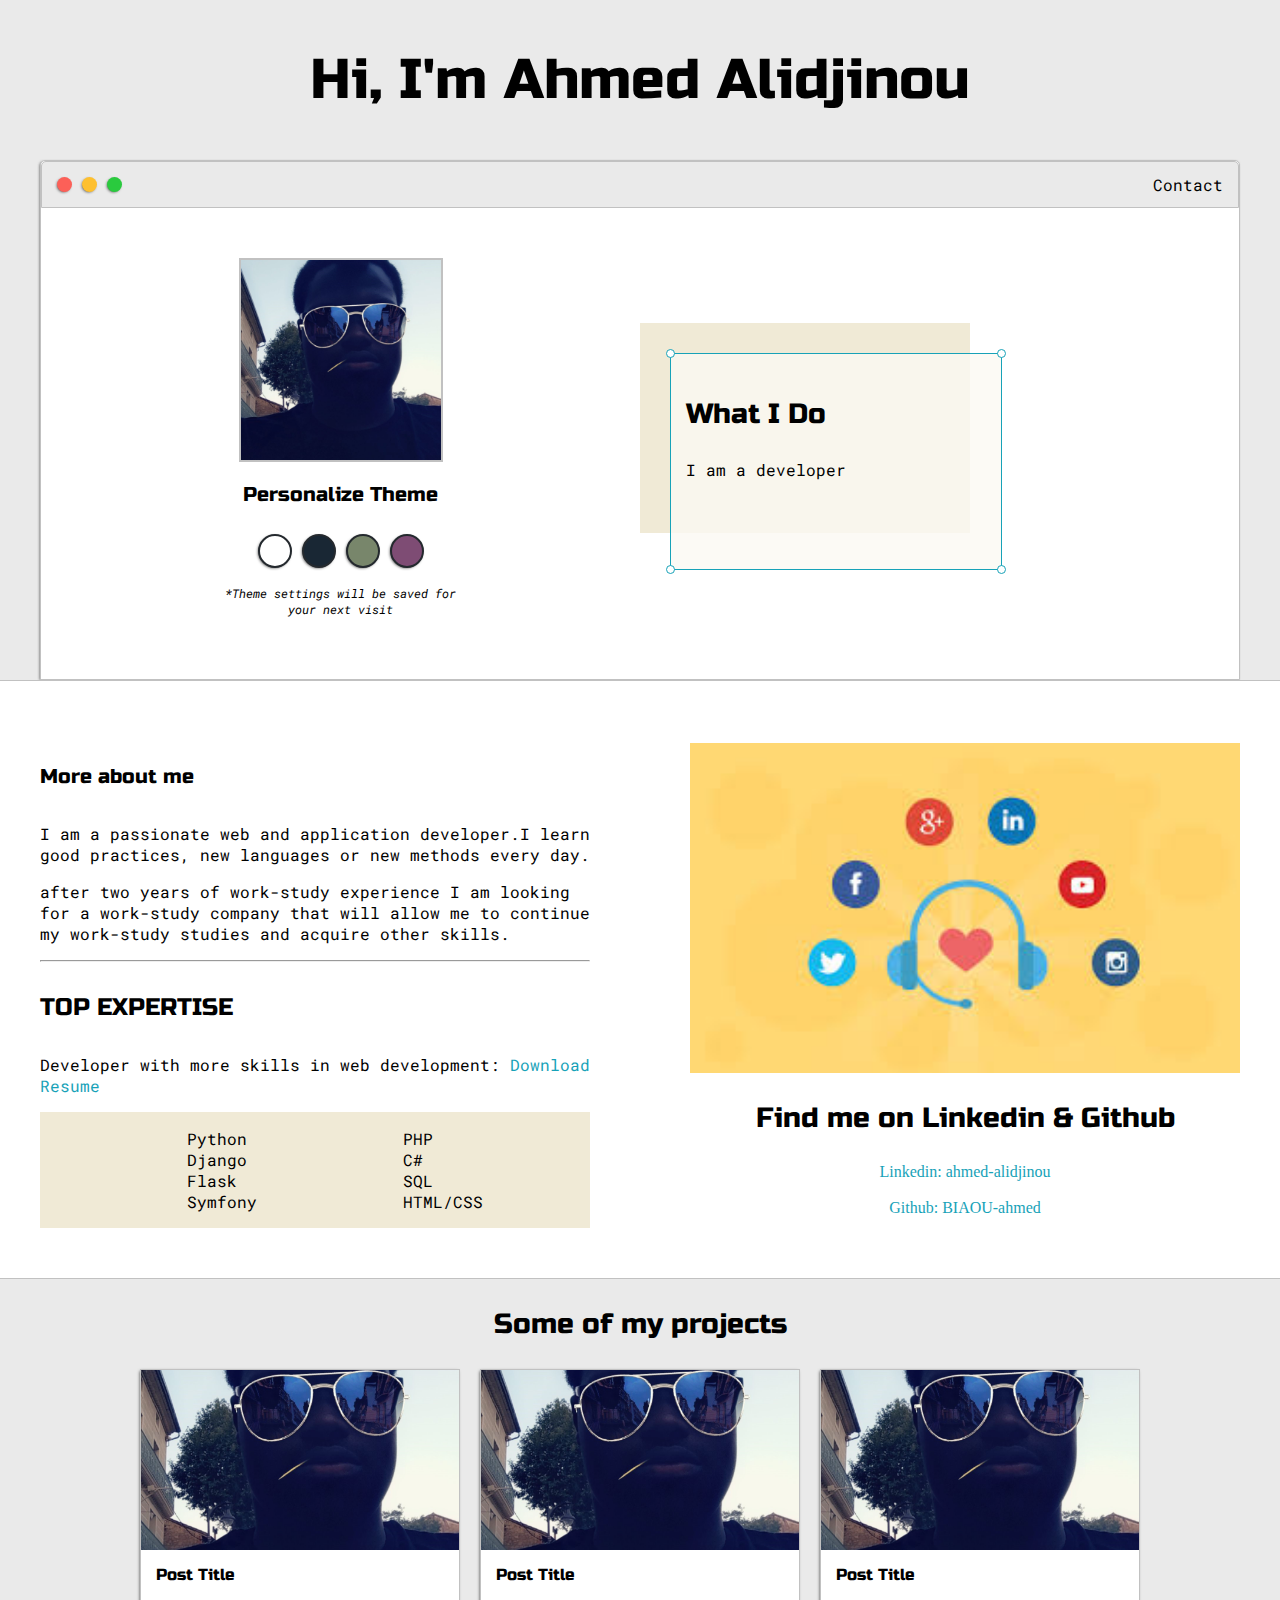
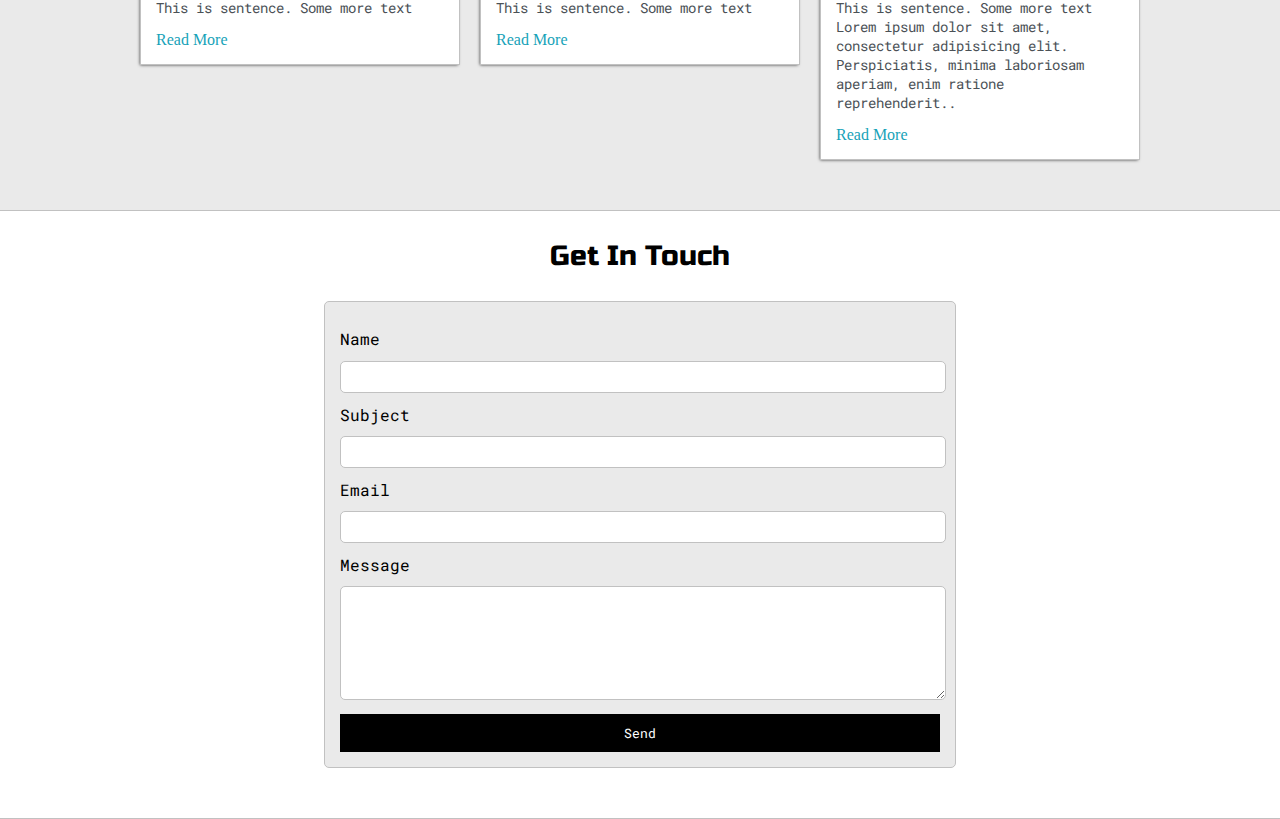
==== index.html @ 1d687b64 "commit of all files" ====
<!DOCTYPE html>
<html lang="en">
<head>
	<meta charset="UTF-8">
	<title>Ahmed ALIDJINOU</title>
	<meta name="viewport" content="width=device-width, initial-scale=1, maximum-scale=1">

	<link href="https://fonts.googleapis.com/css2?family=Russo+One&display=swap" rel="stylesheet">

	<link href="https://fonts.googleapis.com/css2?family=Roboto+Mono:wght@500&family=Russo+One&display=swap" rel="stylesheet">

	<link rel="stylesheet" type="text/css" href="default.css">

	<link id="theme-style" rel="stylesheet" type="text/css" href="">

</head>
<body>
	
	<section class="s1">
		
		<div class="main-container">
			<div class="greeting-wrapper">
				<h1>Hi, I'm Ahmed Alidjinou</h1>
				
			</div>

			<div class="intro-wrapper">
				<div class="nav-wrapper">

					<div class="dots-wrapper">
						<div id="dot-1" class="browser-dot"></div>
						<div id="dot-2" class="browser-dot"></div>
						<div id="dot-3" class="browser-dot"></div>
						
					</div>

					<ul id="navigation">
						<li><a href="#">Contact</a></li>
					</ul> 
				</div>
				<div class="left-column">
					<img id="profile_pic" src="images/ahmed.JPG" alt="">
					<h5 style="text-align: center;line-height: 0;">Personalize Theme</h5>
					<div id="theme-options-wrapper">
						<div data-mode="light" id="light-mode" class="theme-dot"></div>
						<div data-mode="blue" id="blue-mode" class="theme-dot"></div>
						<div data-mode="green" id="green-mode" class="theme-dot"></div>
						<div data-mode="purple" id="purple-mode" class="theme-dot"></div>
					</div>
					<p id="settings-note">*Theme settings will be saved for <br>your next visit</p>
				</div>
				<div class=" right-column">

					<div id="preview-shadow">
						
						<div id="preview">
							<div id="corner-tl" class="corner">
								
							</div>
							<div id="corner-tr" class="corner">
								
							</div>

							<h3>What I Do</h3>
							<p>I am a developer </p>
							<div id="corner-br" class="corner">

							</div>
							<div id="corner-bl" class="corner">

							</div>
						</div>

					</div>
				</div>

			</div>	

		</div>
	</section>

	<section class="s2">
		<div class="main-container">

			<div class="about-wrapper">
				<div class="about-me">
					<h5>More about me</h5>
					<p>I am a passionate web and application developer.I learn good practices, new languages ​​or new methods every day.</p>
					<p> after two years of work-study experience I am looking for a work-study company that will allow me to continue my work-study studies and acquire other skills.</p>

					<hr>

					<h4>TOP EXPERTISE</h4>

					<p>	Developer with more skills in web development: <a target="_blank" href="resume.pdf">Download Resume</a>	</p>

					<div id="skills">
						<ul>
							<li>Python</li>
							<li>Django</li>
							<li>Flask</li>
							<li>Symfony</li>
						</ul>

						<ul>
							<li>PHP</li>
							<li>C#</li>
							<li>SQL</li>
							<li>HTML/CSS</li>
						</ul>

					</div>

				</div>
				<div class="social-link">
					<img id="social_img" src="images/index.jpg" alt="">
					<h3>Find me on Linkedin & Github</h3>
					<a target="_blank" href="#"> Linkedin: ahmed-alidjinou</a>
					<br>
					<a target="_blank" href="#"> Github: BIAOU-ahmed</a>
				</div>

			</div>
		</div>
	</section>

	<section class="s1">
		<div class="main-container">

			<h3 style="text-align: center;">Some of my projects</h3>

			<div class="post-wrapper">


				<div>

					<div class="post">

						<img class="thumbnail" src="images/ahmed.JPG" alt="">
						<div class="post-preview">

							<h6 class="post-title">Post Title</h6>
							<p class="post-intro">This is sentence. Some more text</p>
							<a href="post.html"> Read More</a>
						</div>
					</div>

				</div>

				<div>

					<div class="post">

						<img class="thumbnail" src="images/ahmed.JPG" alt="">
						<div class="post-preview">

							<h6 class="post-title">Post Title</h6>
							<p class="post-intro">This is sentence. Some more text</p>
							<a href="post.html"> Read More</a>
						</div>
					</div>

				</div>


				<div>

					<div class="post">

						<img class="thumbnail" src="images/ahmed.JPG" alt="">
						<div class="post-preview">

							<h6 class="post-title">Post Title</h6>
							<p class="post-intro">This is sentence. Some more text Lorem ipsum dolor sit amet, consectetur adipisicing elit. Perspiciatis, minima laboriosam aperiam, enim ratione reprehenderit..</p>
							<a href="post.html"> Read More</a>
						</div>
					</div>	
				</div>

			</div>

		</div>
	</section>

	<section class="s2">
		<div class="main-container">
			<h3 style="text-align: center;">Get In Touch </h3>

			<form id="contact-form" action="">
				<label for="">Name</label>
				<input type="text" class="input-field" name="name">

				<label for="">Subject</label>
				<input type="text" class="input-field" name="subject">

				<label for="">Email</label>
				<input type="text" class="input-field" name="email">

				<label for="">Message</label>
				<textarea name="message" class="input-field"></textarea>





				<input type="submit" id="submit-btn" value="Send">

			</form>
		</div>
	</section>

<script type="text/javascript" src="script.js" ></script>
</body>
</html>
---- default.css ----
:root{

	--mainColor:#eaeaea;
	--secondaryColor:#fff;

	--borderColor:#c1c1c1;

	--mainText:black;
	--secondaryText:#4b5156;

	--themeDotBorder:#24292e;

	--previewBg:rgb(251, 249, 243, 0.8);

	--previewShadow:#f0ead6;

	--btnColor:black;
}

html, body{
	padding: 0;
	margin: 0;
}

body *{
	transition: 0.3s;
}


h1, h2, h3, h4, h5, h6, strong{
	
	color: var(--mainText);
	font-family: 'Russo One', sans-serif;
	font-weight: 500;
}

p, li, span, label, input, textarea{
	
	color: var(--mainText);
	font-family: 'Roboto Mono', monospace;


}

h1{font-size: 56px;}
h2{font-size: 36px;}
h3{font-size: 28px;}
h4{font-size: 24px;}
h5{font-size: 20px;}
h6{font-size: 16px;}

a{
	text-decoration: none;
	color: #17a2b8;
}


ul{
	list-style: none;
}


.s1{

	background-color: var(--mainColor);
	border-bottom: 1px solid var(--borderColor);
	overflow: auto;
}

.s2{

	background-color: var(--secondaryColor);
	border-bottom: 1px solid var(--borderColor);
	overflow: auto;
}

.main-container{
	width: 1200px;
	margin: 0 auto;
}

.greeting-wrapper{
	display: grid;
	text-align: center;
	align-content: center;
	min-height: 10em;
}

.intro-wrapper{
	background-color: var(--secondaryColor);
	border: 1px solid var(--borderColor);
	border-radius: 5px 5px 0 0;

	-webki-box-shadow: 1px 1px 3px rgba(0,0,0,0.75);
	-moz-box-shadow: 1px 1px 3px -1px rgba(0,0,0,0.75);
	box-shadow: -1px 1px 3px -1px rgba(0,0,0,0.75);

	display: grid;
	grid-template-columns: 1fr 1fr;
	grid-template-areas: 
		'nav-wrapper nav-wrapper'
		'left-column right-column'

	;
}

.nav-wrapper{
	border-radius: 5px 5px 0 0;
	border: 1px solid var(--borderColor);
	grid-area: nav-wrapper;
	display: flex;
	justify-content: space-between;
	align-items: center;
	background-color: var(--mainColor);
}

#navigation{
	margin: 0;
	padding: 10px;
}

#navigation a{
	color: var(--mainText);
}

#navigation li{
	display: inline-block;
	margin-right: 5px;
	margin-left: 5px;
}
.dots-wrapper{
	display: flex;
	padding: 10px;

}

#dot-1{
	background-color: #FC6058;
}

#dot-2{
	background-color: #FEC02F;
}

#dot-3{
	background-color: #2ACA3E;
}

.browser-dot{

	background-color: black;
	height: 15px;
	width: 15px;
	border-radius: 50%;
	margin: 5px;


	-webki-box-shadow: 1px 1px 3px rgba(0,0,0,0.75);
	-moz-box-shadow: 1px 1px 3px -1px rgba(0,0,0,0.75);
	box-shadow: -1px 1px 3px -1px rgba(0,0,0,0.75);


}

.left-column{
	grid-area: left-column;
	padding-top: 50px;
	padding-bottom: 50px;
}

#profile_pic{
	display: block;
	margin: 0 auto;
	height: 200px;
	width: 200px;
	object-fit: cover;
	border: 2px solid var(--borderColor);
}

#theme-options-wrapper{
	display: flex;
	justify-content: center;
}

.theme-dot{
	background-color: black;
	height: 30px;
	width: 30px;
	border-radius: 50%;
	margin: 5px;

	border: 2px solid var(--themeDotBorder);



	-webki-box-shadow: 1px 1px 3px rgba(0,0,0,0.75);
	-moz-box-shadow: 1px 1px 3px -1px rgba(0,0,0,0.75);
	box-shadow: -1px 1px 3px -1px rgba(0,0,0,0.75);

	cursor: pointer;

}

.theme-dot:hover{
	border-width: 5px;
}

#light-mode{

	background-color: #fff;
}

#blue-mode{

	background-color: #192734;

}

#green-mode{
	background-color: #78866b;
	
	
}

#purple-mode{
	background-color: #7E4C74;

}

#settings-note{
	font-size: 12px;
	font-style: italic;
	text-align: center;
}

.right-column{
	grid-area: right-column;
	display: grid;
	align-content: center;

	padding-top: 50px;
	padding-bottom: 80px;
}

#preview-shadow{
	background-color: var(--previewShadow);
	width: 300px;
	height: 180px;
	padding-left: 30px;
	padding-top: 30px;
}

#preview{
	width: 300px;
	height: 185px;
	border: 1.5px solid #17a2b8;
	background-color: var(--previewBg);
	padding: 15px;	
	position: relative;
}

.corner{
	width: 7px;
	height: 7px;
	border-radius: 50%;
	border: 1.5px solid #17a2b8;
	background-color: #fff;
	position: absolute;
}

#corner-tl{
	top: -5px;
	left: -5px;
}

#corner-tr{
	top: -5px;
	right: -5px;
}

#corner-br{
	bottom: -5px;
	right: -5px;
}

#corner-bl{
	bottom: -5px;
	left: -5px;
}

.about-wrapper{
	display: grid;
	grid-template-columns: repeat(auto-fit, minmax(320px, 1fr));
	padding-bottom: 50px;
	padding-top: 50px;
	gap:100px;
}

#skills{
	display: flex;
	justify-content: space-evenly;
	background-color: var(--previewShadow)
}

.social-link{
	display: grid;
	align-content: center;
	text-align: center;
}

#social_img{
	width: 100%;

}

.post-wrapper{
	display: grid;
	grid-template-columns: repeat(auto-fit,320px);
	gap: 20px;
	justify-content: center;
	padding-bottom: 50px;
}

.post{

	border: 1px solid var(--borderColor);



	-webki-box-shadow: 1px 1px 3px rgba(0,0,0,0.75);
	-moz-box-shadow: 1px 1px 3px -1px rgba(0,0,0,0.75);
	box-shadow: -1px 1px 3px -1px rgba(0,0,0,0.75);

}

.post-preview{
	background-color: #fff;
	padding: 15px;
}

.thumbnail{
	display: block;
	width: 100%;
	height: 180px;
	object-fit: cover;
}

.post-title{
	color: black;
	margin: 0;
}

.post-intro{

	color: #4b5156;
	font-size: 14px;
}

#contact-form{
	display: block;
	max-width: 600px;
	margin: 0 auto;
	border: 1px solid var(--borderColor);
	padding: 15px;
	border-radius: 5px;
	background-color: var(--mainColor);
	margin-bottom: 50px;

}

#contact-form label{
	line-height: 2.7em;

}


#contact-form textarea{
	min-height: 100px;
	font-size: 14px;
}

.input-field{
	width: 100%;
	padding-top: 10px;
	background-color: var(--secondaryColor);
	border-radius: 5px;
	border: 1px solid var(--borderColor);
	font-size: 14px;

}

#submit-btn{
	margin-top: 10px;
	width: 100%;
	padding-top: 10px;
	padding-bottom: 10px;
	color: #fff;
	background-color: var(--btnColor);
	border:none;

}

@media screen and (max-width: 1200px){

	.main-container{
		width: 95%;
	
	}

}

@media screen and (max-width: 800px){

	.intro-wrapper{
	
		grid-template-columns: 1fr;
		grid-template-areas: 
			'nav-wrapper'
			'left-column'
			'right-column'

		;
	}
	
	.right-column{
		justify-content: center;
	}


	


}
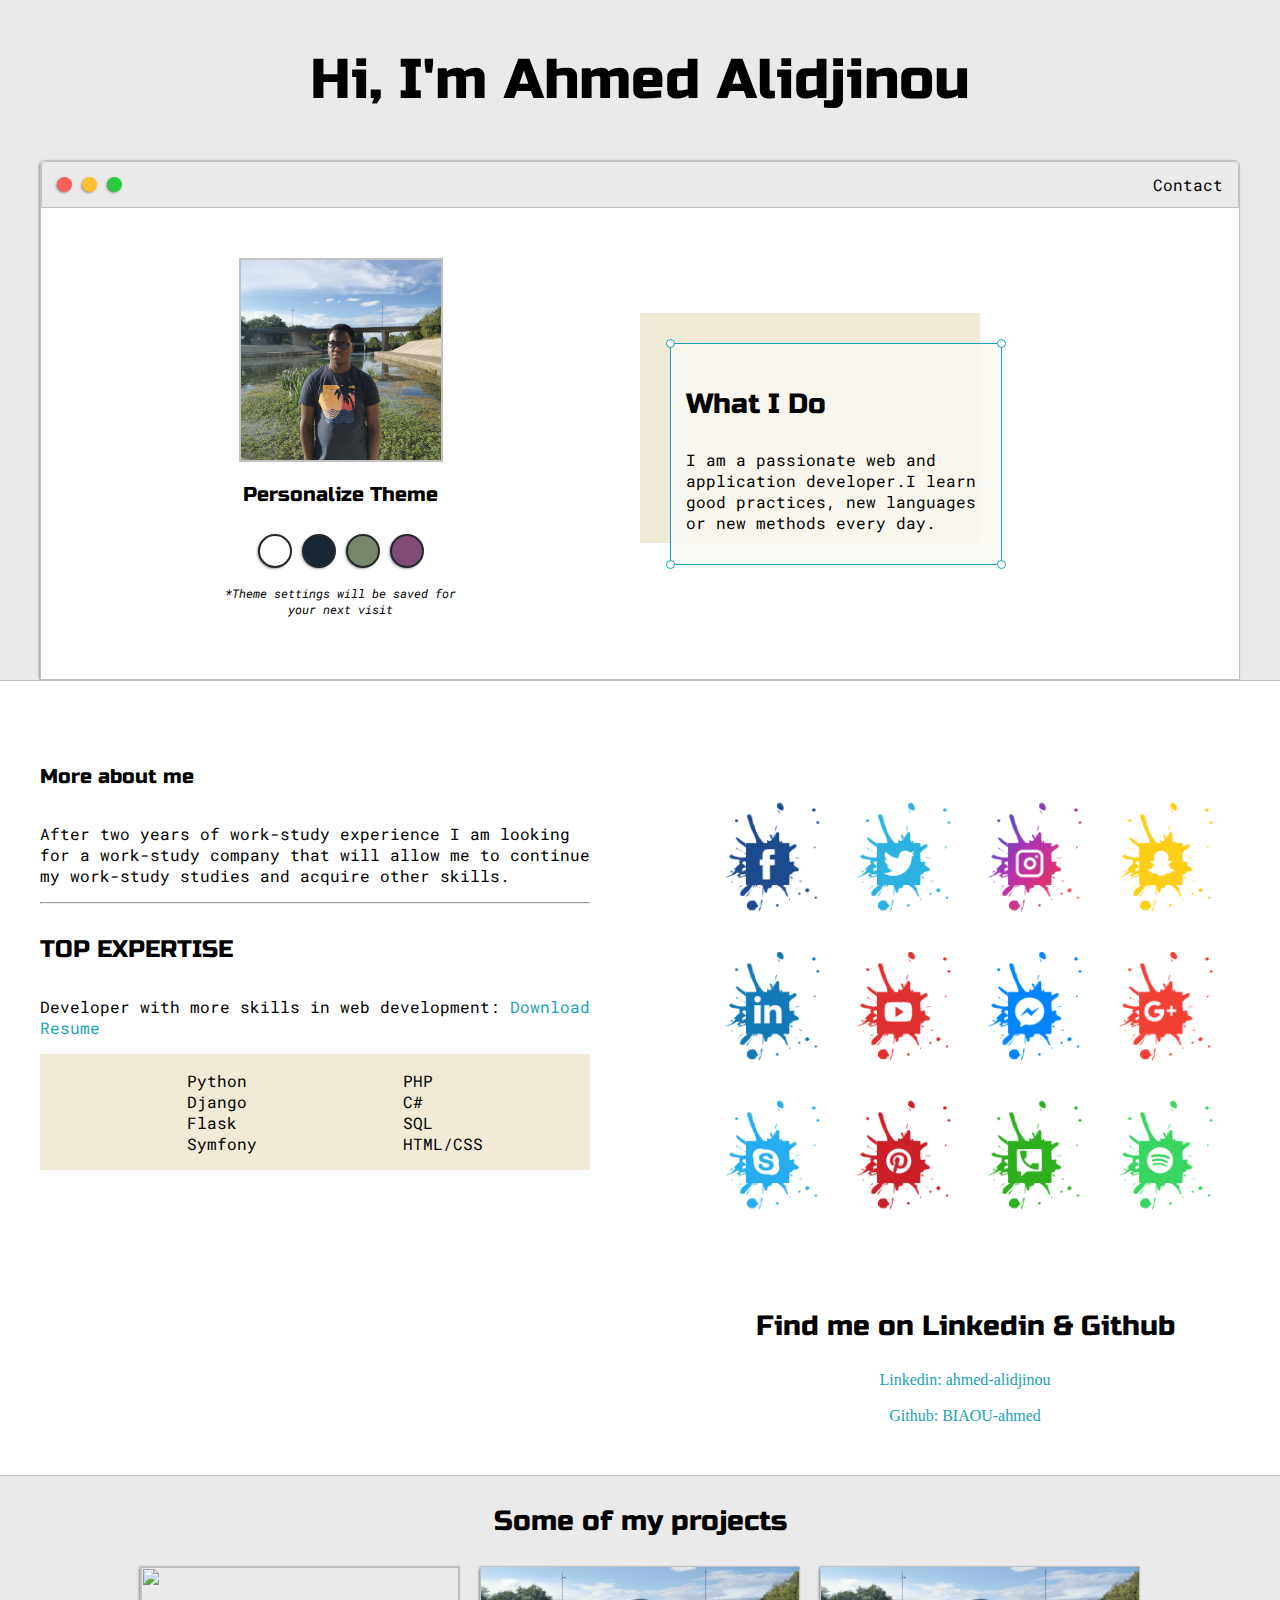
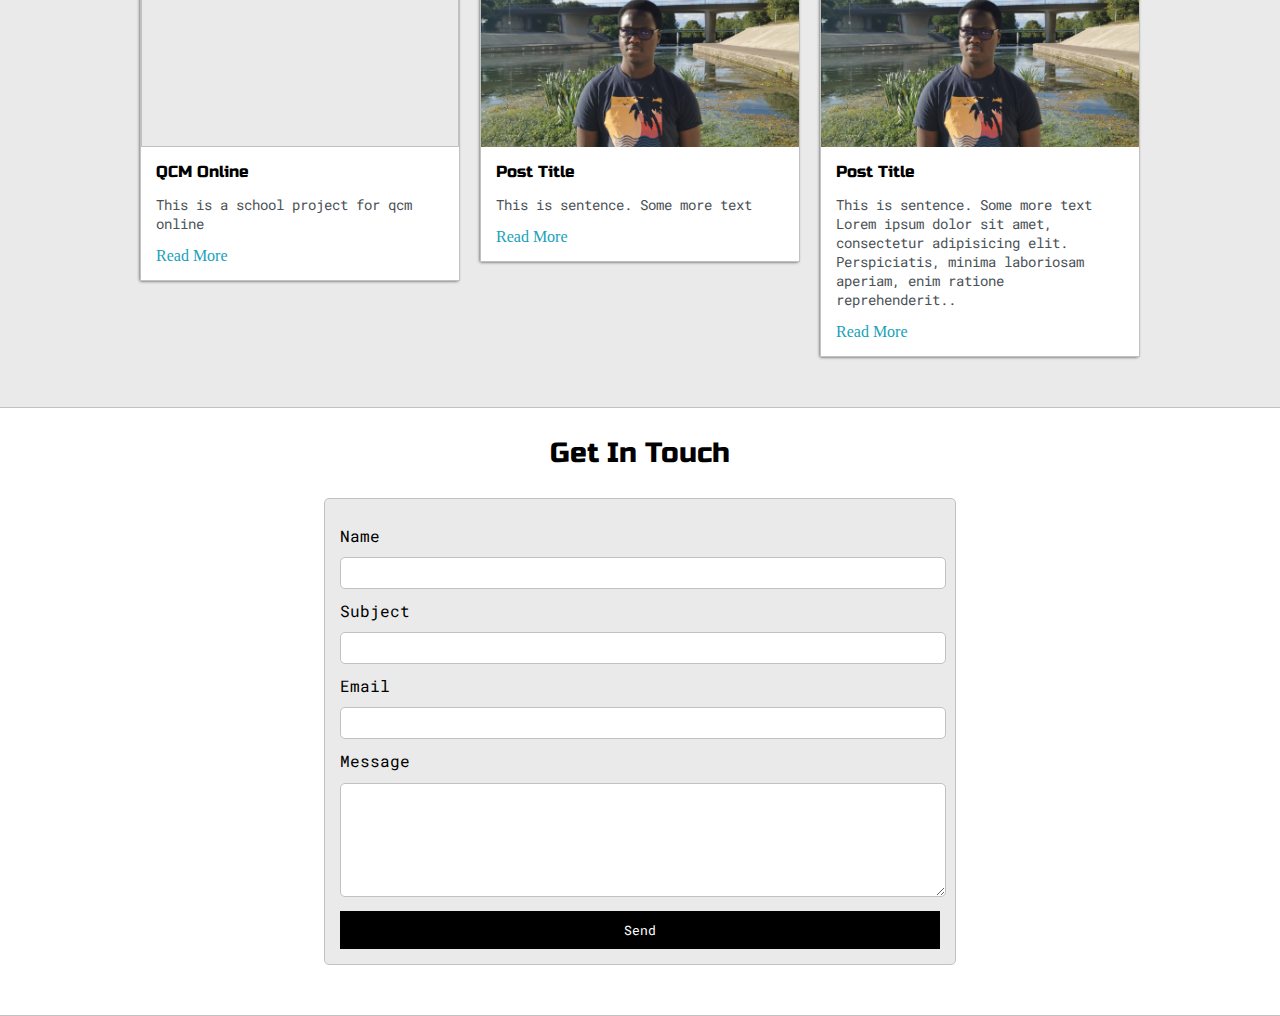
==== commit 0f298f5c: "Change the image of presentation" ====
--- a/index.html
+++ b/index.html
@@ -35,7 +35,7 @@
 					</div>
 
 					<ul id="navigation">
-						<li><a href="#">Contact</a></li>
+						<li><a href="#contact">Contact</a></li>
 					</ul> 
 				</div>
 				<div class="left-column">
@@ -62,7 +62,7 @@
 							</div>
 
 							<h3>What I Do</h3>
-							<p>I am a developer </p>
+							<p>I am a passionate web and application developer.I learn good practices, new languages ​​or new methods every day. </p>
 							<div id="corner-br" class="corner">
 
 							</div>
@@ -85,8 +85,8 @@
 			<div class="about-wrapper">
 				<div class="about-me">
 					<h5>More about me</h5>
-					<p>I am a passionate web and application developer.I learn good practices, new languages ​​or new methods every day.</p>
-					<p> after two years of work-study experience I am looking for a work-study company that will allow me to continue my work-study studies and acquire other skills.</p>
+					
+					<p> After two years of work-study experience I am looking for a work-study company that will allow me to continue my work-study studies and acquire other skills.</p>
 
 					<hr>
 
@@ -113,11 +113,11 @@
 
 				</div>
 				<div class="social-link">
-					<img id="social_img" src="images/index.jpg" alt="">
+					<img id="social_img" src="images/social.png" alt="">
 					<h3>Find me on Linkedin & Github</h3>
-					<a target="_blank" href="#"> Linkedin: ahmed-alidjinou</a>
+					<a target="_blank" href="https://www.linkedin.com/in/ahmed-alidjinou-5055a0145"> Linkedin: ahmed-alidjinou</a>
 					<br>
-					<a target="_blank" href="#"> Github: BIAOU-ahmed</a>
+					<a target="_blank" href="https://github.com/BIAOU-ahmed"> Github: BIAOU-ahmed</a>
 				</div>
 
 			</div>
@@ -131,6 +131,21 @@
 
 			<div class="post-wrapper">
 
+
+				<div>
+
+					<div class="post">
+
+						<img class="thumbnail" src="images/qcm.png" alt="">
+						<div class="post-preview">
+
+							<h6 class="post-title">QCM Online</h6>
+							<p class="post-intro">This is a school project for qcm online </p>
+							<a href="post.html"> Read More</a>
+						</div>
+					</div>
+
+				</div>
 
 				<div>
 
@@ -147,21 +162,6 @@
 
 				</div>
 
-				<div>
-
-					<div class="post">
-
-						<img class="thumbnail" src="images/ahmed.JPG" alt="">
-						<div class="post-preview">
-
-							<h6 class="post-title">Post Title</h6>
-							<p class="post-intro">This is sentence. Some more text</p>
-							<a href="post.html"> Read More</a>
-						</div>
-					</div>
-
-				</div>
-
 
 				<div>
 
@@ -182,25 +182,22 @@
 		</div>
 	</section>
 
-	<section class="s2">
+	<section id="contact" class="s2">
 		<div class="main-container">
 			<h3 style="text-align: center;">Get In Touch </h3>
 
-			<form id="contact-form" action="">
+			<form name="contact" id="contact-form" action="" method="POST">
 				<label for="">Name</label>
-				<input type="text" class="input-field" name="name">
+				<input type="text" class="input-field" id="name" name="name" required>
 
 				<label for="">Subject</label>
-				<input type="text" class="input-field" name="subject">
+				<input type="text" class="input-field" id="subject" name="subject" required>
 
 				<label for="">Email</label>
-				<input type="text" class="input-field" name="email">
+				<input type="email" class="input-field" id="email" name="email" required>
 
 				<label for="">Message</label>
-				<textarea name="message" class="input-field"></textarea>
-
-
-
+				<textarea id=" message" name="message" class="input-field" required></textarea>
 
 
 				<input type="submit" id="submit-btn" value="Send">
@@ -209,6 +206,8 @@
 		</div>
 	</section>
 
+<script src="https://ajax.googleapis.com/ajax/libs/jquery/3.1.0/jquery.min.js"></script>
 <script type="text/javascript" src="script.js" ></script>
+
 </body>
 </html>--- a/default.css
+++ b/default.css
@@ -244,15 +244,14 @@
 
 #preview-shadow{
 	background-color: var(--previewShadow);
-	width: 300px;
-	height: 180px;
+	width: 310px;
+	height: 200px;
 	padding-left: 30px;
 	padding-top: 30px;
 }
 
 #preview{
 	width: 300px;
-	height: 185px;
 	border: 1.5px solid #17a2b8;
 	background-color: var(--previewBg);
 	padding: 15px;	
